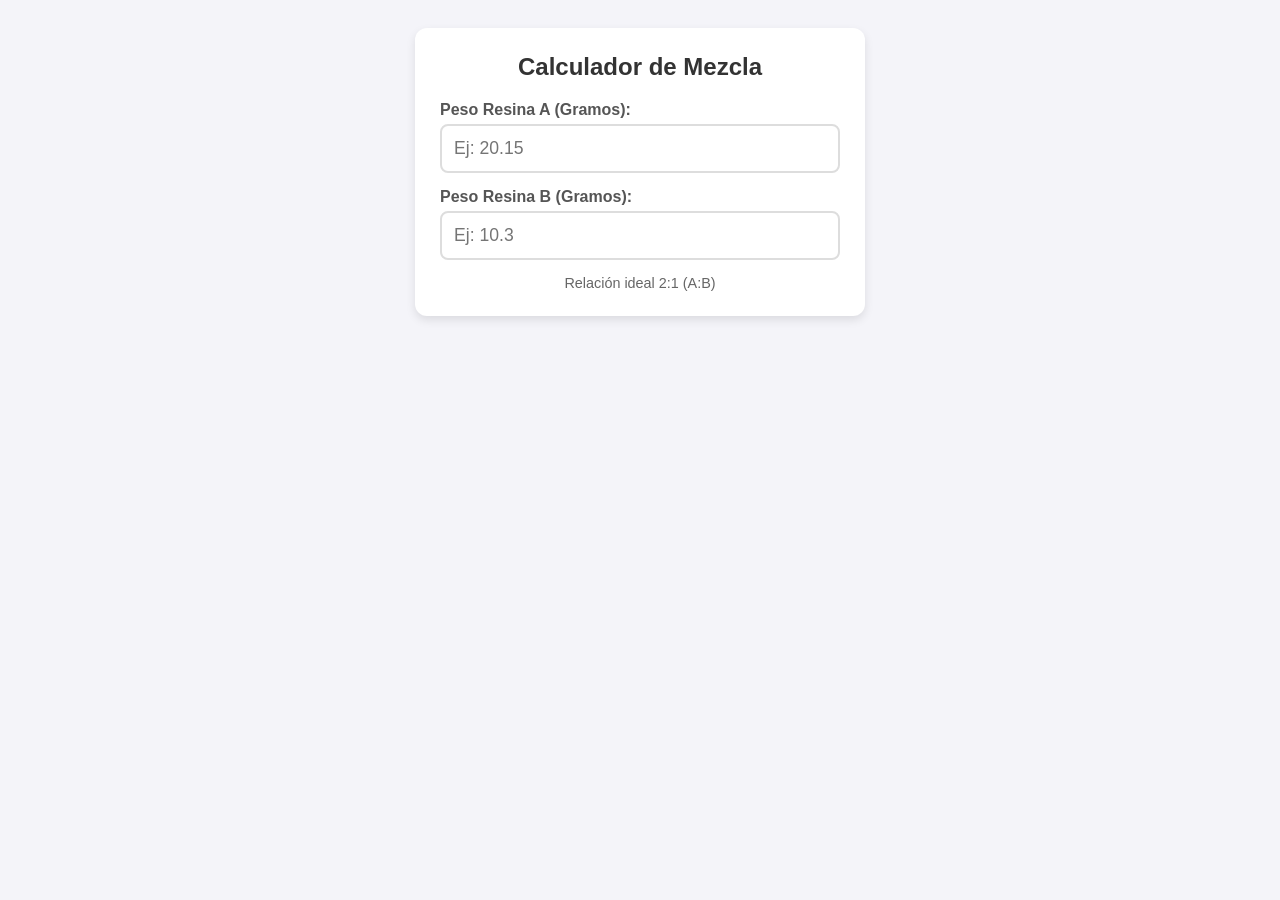
==== calculadora.html @ 8d12f619 "Add files via upload" ====
<!DOCTYPE html>
<html lang="es">
<head>
    <meta charset="UTF-8">
    <meta name="viewport" content="width=device-width, initial-scale=1.0">
    <title>Calculador 2:1</title>
    <style>
        body { font-family: sans-serif; display: flex; justify-content: center; padding: 20px; background-color: #f4f4f9; }
        .card { background: white; padding: 25px; border-radius: 12px; box-shadow: 0 4px 10px rgba(0,0,0,0.1); width: 100%; max-width: 400px; }
        h2 { text-align: center; color: #333; margin-top: 0; }
        .input-group { margin-bottom: 15px; }
        label { display: block; margin-bottom: 5px; font-weight: bold; color: #555; }
        input { width: 100%; padding: 12px; border: 2px solid #ddd; border-radius: 8px; font-size: 1.1em; box-sizing: border-box; outline: none; }
        input:focus { border-color: #007bff; }
        .result-box { margin-top: 20px; padding: 15px; border-radius: 8px; text-align: center; font-weight: bold; min-height: 60px; transition: 0.3s; }
        .info { font-size: 0.9em; margin-top: 10px; color: #666; text-align: center; }
        
        /* Colores de estado */
        .perfecto { background-color: #d4edda; color: #155724; border: 1px solid #c3e6cb; }
        .aceptable { background-color: #fff3cd; color: #856404; border: 1px solid #ffeeba; }
        .peligro { background-color: #f8d7da; color: #721c24; border: 1px solid #f5c6cb; }
        .falla-total { background-color: #721c24; color: white; border: 1px solid #491217; text-transform: uppercase; animation: flash 1s infinite; }

        @keyframes flash {
            0% { opacity: 1; } 50% { opacity: 0.7; } 100% { opacity: 1; }
        }
    </style>
</head>
<body>

<div class="card">
    <h2>Calculador de Mezcla</h2>
    
    <div class="input-group">
        <label>Peso Resina A (Gramos):</label>
        <input type="number" id="pesoA" placeholder="Ej: 20.15" step="0.01" oninput="calcular()">
    </div>

    <div class="input-group">
        <label>Peso Resina B (Gramos):</label>
        <input type="number" id="pesoB" placeholder="Ej: 10.3" step="0.01" oninput="calcular()">
    </div>

    <div id="resultado" class="result-box" style="display: none;">
        <div id="mensaje"></div>
        <div id="error-porcentaje" style="font-size: 0.8em; margin-top: 5px;"></div>
    </div>

    <div class="info">Relación ideal 2:1 (A:B)</div>
</div>

<script>
function calcular() {
    const a = parseFloat(document.getElementById('pesoA').value);
    const b = parseFloat(document.getElementById('pesoB').value);
    const resBox = document.getElementById('resultado');
    const msg = document.getElementById('mensaje');
    const errText = document.getElementById('error-porcentaje');

    if (isNaN(a) || isNaN(b) || a <= 0 || b <= 0) {
        resBox.style.display = 'none';
        return;
    }

    resBox.style.display = 'block';
    
    // El ideal de B es la mitad de A
    const bIdeal = a / 2;
    // Cálculo del error relativo porcentual
    const error = Math.abs((b - bIdeal) / bIdeal) * 100;

    errText.innerText = "Desviación: " + error.toFixed(2) + "%";
    resBox.className = "result-box"; // Limpiar clases

    if (error < 0.5) {
        msg.innerText = "Mezcla Perfecta ✨";
        resBox.classList.add('perfecto');
    } else if (error >= 0.5 && error < 1.8) {
        msg.innerText = "Error Aceptable ✅";
        resBox.classList.add('aceptable');
    } else if (error >= 1.8 && error <= 2.2) {
        msg.innerText = "PELIGRO DE ERROR ⚠️";
        resBox.classList.add('peligro');
    } else {
        msg.innerText = "PELIGRO DE FALLA ❌";
        resBox.classList.add('falla-total');
    }
}
</script>

</body>
</html>
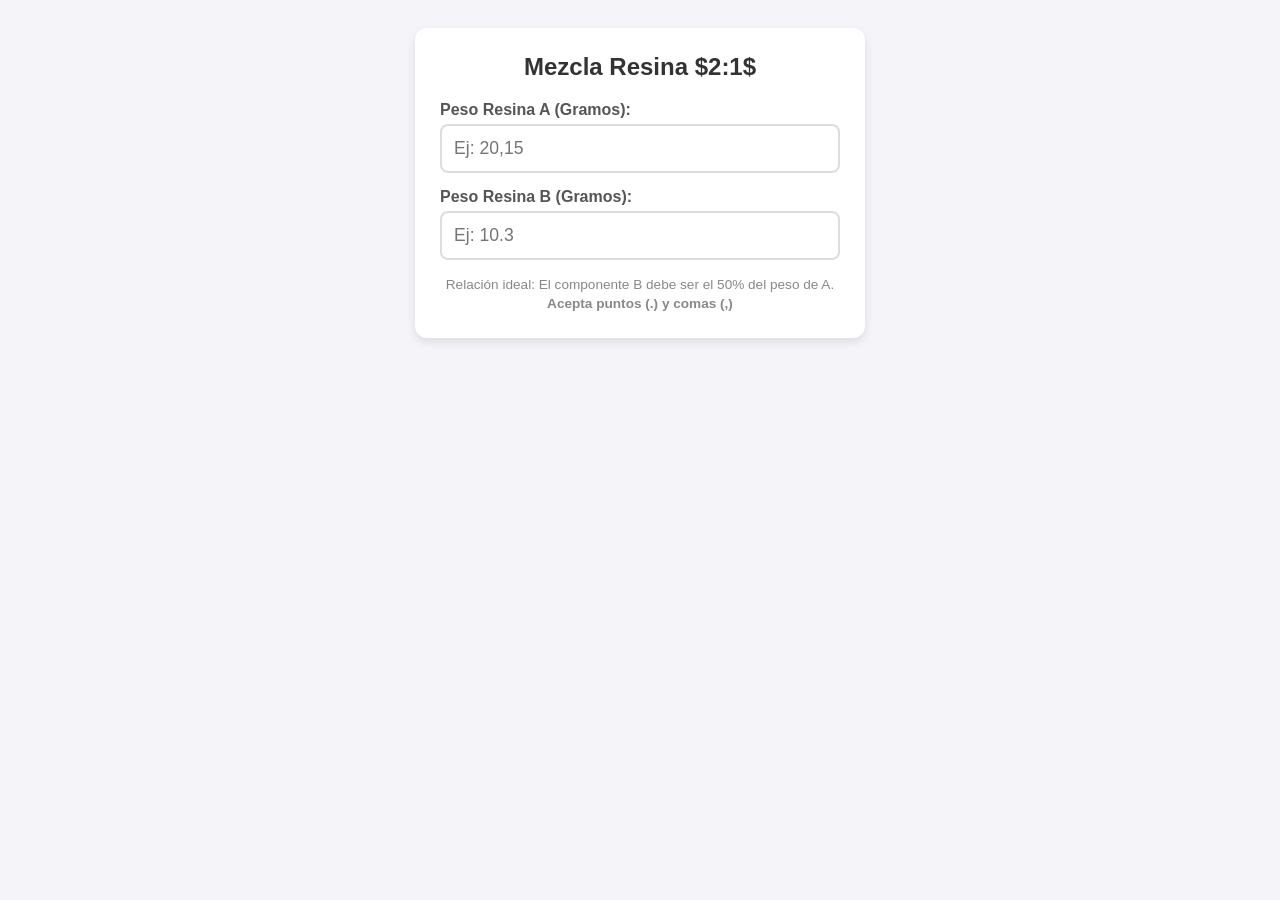
==== commit 0b11167d: "Refactor calculadora.html for improved usability" ====
--- a/calculadora.html
+++ b/calculadora.html
@@ -3,19 +3,20 @@
 <head>
     <meta charset="UTF-8">
     <meta name="viewport" content="width=device-width, initial-scale=1.0">
-    <title>Calculador 2:1</title>
+    <title>Calculador</title>
     <style>
         body { font-family: sans-serif; display: flex; justify-content: center; padding: 20px; background-color: #f4f4f9; }
         .card { background: white; padding: 25px; border-radius: 12px; box-shadow: 0 4px 10px rgba(0,0,0,0.1); width: 100%; max-width: 400px; }
-        h2 { text-align: center; color: #333; margin-top: 0; }
+        h2 { text-align: center; color: #333; margin-top: 0; font-size: 1.5em; }
         .input-group { margin-bottom: 15px; }
         label { display: block; margin-bottom: 5px; font-weight: bold; color: #555; }
+        /* Cambiamos a text para capturar la coma manualmente */
         input { width: 100%; padding: 12px; border: 2px solid #ddd; border-radius: 8px; font-size: 1.1em; box-sizing: border-box; outline: none; }
         input:focus { border-color: #007bff; }
-        .result-box { margin-top: 20px; padding: 15px; border-radius: 8px; text-align: center; font-weight: bold; min-height: 60px; transition: 0.3s; }
-        .info { font-size: 0.9em; margin-top: 10px; color: #666; text-align: center; }
+        .result-box { margin-top: 20px; padding: 15px; border-radius: 8px; text-align: center; font-weight: bold; min-height: 60px; transition: 0.3s; display: none; }
+        .info { font-size: 0.85em; margin-top: 15px; color: #888; text-align: center; line-height: 1.4; }
         
-        /* Colores de estado */
+        /* Estados */
         .perfecto { background-color: #d4edda; color: #155724; border: 1px solid #c3e6cb; }
         .aceptable { background-color: #fff3cd; color: #856404; border: 1px solid #ffeeba; }
         .peligro { background-color: #f8d7da; color: #721c24; border: 1px solid #f5c6cb; }
@@ -29,30 +30,38 @@
 <body>
 
 <div class="card">
-    <h2>Calculador de Mezcla</h2>
+    <h2>Mezcla Resina $2:1$</h2>
     
     <div class="input-group">
         <label>Peso Resina A (Gramos):</label>
-        <input type="number" id="pesoA" placeholder="Ej: 20.15" step="0.01" oninput="calcular()">
+        <input type="text" id="pesoA" placeholder="Ej: 20,15" inputmode="decimal" oninput="calcular()">
     </div>
 
     <div class="input-group">
         <label>Peso Resina B (Gramos):</label>
-        <input type="number" id="pesoB" placeholder="Ej: 10.3" step="0.01" oninput="calcular()">
+        <input type="text" id="pesoB" placeholder="Ej: 10.3" inputmode="decimal" oninput="calcular()">
     </div>
 
-    <div id="resultado" class="result-box" style="display: none;">
+    <div id="resultado" class="result-box">
         <div id="mensaje"></div>
-        <div id="error-porcentaje" style="font-size: 0.8em; margin-top: 5px;"></div>
+        <div id="error-porcentaje" style="font-size: 0.8em; opacity: 0.9; margin-top: 5px;"></div>
     </div>
 
-    <div class="info">Relación ideal 2:1 (A:B)</div>
+    <div class="info">
+        Relación ideal: El componente B debe ser el 50% del peso de A.<br>
+        <strong>Acepta puntos (.) y comas (,)</strong>
+    </div>
 </div>
 
 <script>
 function calcular() {
-    const a = parseFloat(document.getElementById('pesoA').value);
-    const b = parseFloat(document.getElementById('pesoB').value);
+    // Capturamos el texto y reemplazamos coma por punto
+    let rawA = document.getElementById('pesoA').value.replace(',', '.');
+    let rawB = document.getElementById('pesoB').value.replace(',', '.');
+
+    const a = parseFloat(rawA);
+    const b = parseFloat(rawB);
+    
     const resBox = document.getElementById('resultado');
     const msg = document.getElementById('mensaje');
     const errText = document.getElementById('error-porcentaje');
@@ -64,13 +73,11 @@
 
     resBox.style.display = 'block';
     
-    // El ideal de B es la mitad de A
     const bIdeal = a / 2;
-    // Cálculo del error relativo porcentual
     const error = Math.abs((b - bIdeal) / bIdeal) * 100;
 
     errText.innerText = "Desviación: " + error.toFixed(2) + "%";
-    resBox.className = "result-box"; // Limpiar clases
+    resBox.className = "result-box"; 
 
     if (error < 0.5) {
         msg.innerText = "Mezcla Perfecta ✨";
@@ -89,4 +96,4 @@
 </script>
 
 </body>
-</html>+</html>
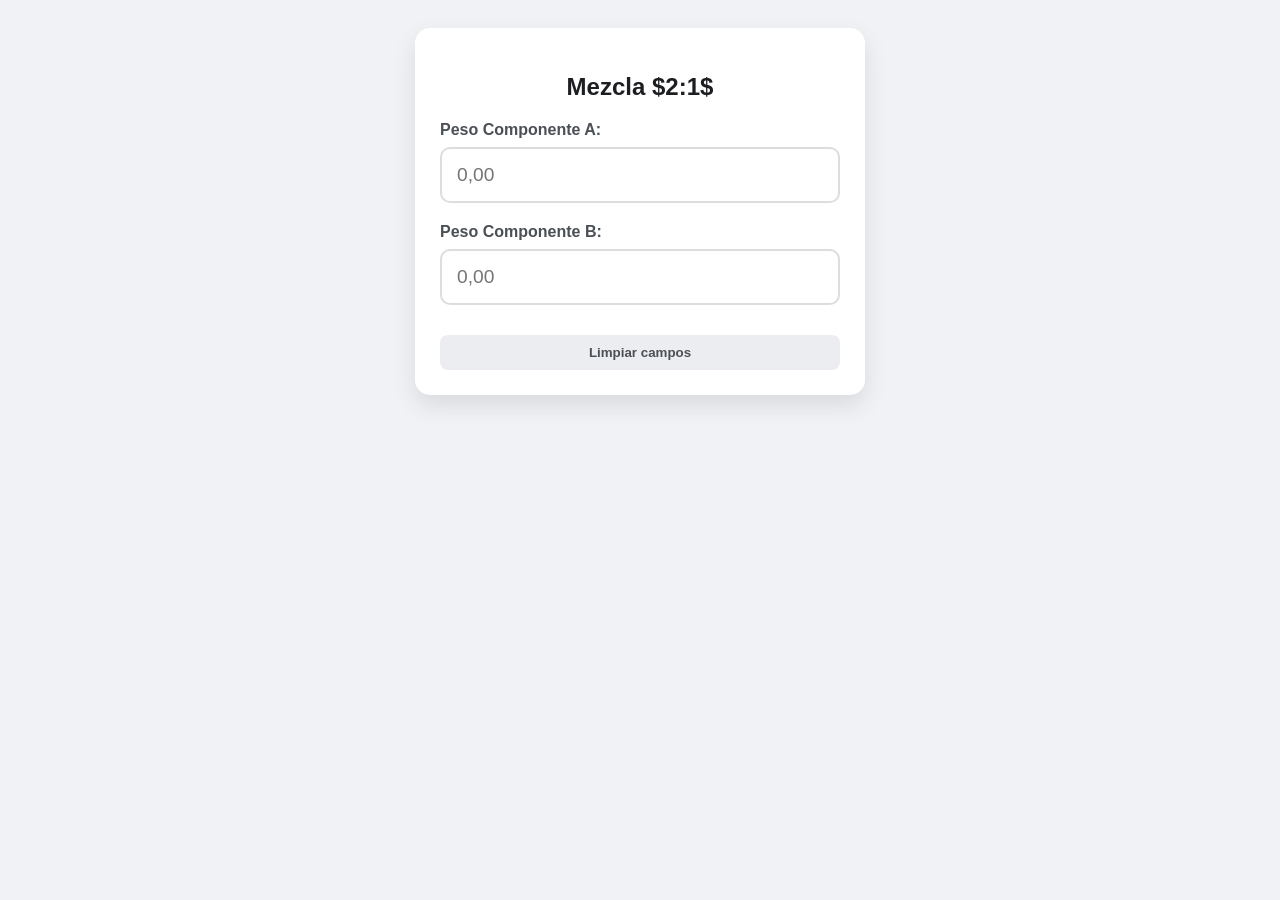
==== commit b799fca9: "Refactor HTML structure and styles for calculator" ====
--- a/calculadora.html
+++ b/calculadora.html
@@ -5,66 +5,57 @@
     <meta name="viewport" content="width=device-width, initial-scale=1.0">
     <title>Calculador</title>
     <style>
-        body { font-family: sans-serif; display: flex; justify-content: center; padding: 20px; background-color: #f4f4f9; }
-        .card { background: white; padding: 25px; border-radius: 12px; box-shadow: 0 4px 10px rgba(0,0,0,0.1); width: 100%; max-width: 400px; }
-        h2 { text-align: center; color: #333; margin-top: 0; font-size: 1.5em; }
-        .input-group { margin-bottom: 15px; }
-        label { display: block; margin-bottom: 5px; font-weight: bold; color: #555; }
-        /* Cambiamos a text para capturar la coma manualmente */
-        input { width: 100%; padding: 12px; border: 2px solid #ddd; border-radius: 8px; font-size: 1.1em; box-sizing: border-box; outline: none; }
-        input:focus { border-color: #007bff; }
-        .result-box { margin-top: 20px; padding: 15px; border-radius: 8px; text-align: center; font-weight: bold; min-height: 60px; transition: 0.3s; display: none; }
-        .info { font-size: 0.85em; margin-top: 15px; color: #888; text-align: center; line-height: 1.4; }
+        body { font-family: -apple-system, BlinkMacSystemFont, "Segoe UI", Roboto, sans-serif; display: flex; justify-content: center; padding: 20px; background-color: #f0f2f5; }
+        .card { background: white; padding: 25px; border-radius: 15px; box-shadow: 0 10px 25px rgba(0,0,0,0.1); width: 100%; max-width: 400px; }
+        h2 { text-align: center; color: #1c1e21; margin-bottom: 20px; }
+        .input-group { margin-bottom: 20px; }
+        label { display: block; margin-bottom: 8px; font-weight: 600; color: #4b4f56; }
+        input { width: 100%; padding: 15px; border: 2px solid #ddd; border-radius: 10px; font-size: 1.2em; box-sizing: border-box; outline: none; transition: border-color 0.2s; }
+        input:focus { border-color: #0084ff; }
+        .result-box { margin-top: 20px; padding: 20px; border-radius: 10px; text-align: center; font-weight: bold; display: none; }
+        .btn-clear { width: 100%; padding: 10px; margin-top: 10px; background: #ebedf0; border: none; border-radius: 8px; cursor: pointer; color: #4b4f56; font-weight: 600; }
         
-        /* Estados */
-        .perfecto { background-color: #d4edda; color: #155724; border: 1px solid #c3e6cb; }
-        .aceptable { background-color: #fff3cd; color: #856404; border: 1px solid #ffeeba; }
-        .peligro { background-color: #f8d7da; color: #721c24; border: 1px solid #f5c6cb; }
-        .falla-total { background-color: #721c24; color: white; border: 1px solid #491217; text-transform: uppercase; animation: flash 1s infinite; }
+        /* Colores de Alerta */
+        .perfecto { background-color: #e7f3ff; color: #1877f2; border: 1px solid #cce4ff; }
+        .aceptable { background-color: #e6f4ea; color: #1e7e34; border: 1px solid #ceead6; }
+        .peligro { background-color: #fff9e6; color: #947c00; border: 1px solid #ffeeba; }
+        .falla-total { background-color: #fa3e3e; color: white; text-transform: uppercase; animation: pulse 1s infinite; }
 
-        @keyframes flash {
-            0% { opacity: 1; } 50% { opacity: 0.7; } 100% { opacity: 1; }
-        }
+        @keyframes pulse { 0% { transform: scale(1); } 50% { transform: scale(1.02); } 100% { transform: scale(1); } }
     </style>
 </head>
 <body>
 
 <div class="card">
-    <h2>Mezcla Resina $2:1$</h2>
+    <h2>Mezcla $2:1$</h2>
     
     <div class="input-group">
-        <label>Peso Resina A (Gramos):</label>
-        <input type="text" id="pesoA" placeholder="Ej: 20,15" inputmode="decimal" oninput="calcular()">
+        <label>Peso Componente A:</label>
+        <input type="text" id="pesoA" placeholder="0,00" inputmode="decimal" oninput="calcular()">
     </div>
 
     <div class="input-group">
-        <label>Peso Resina B (Gramos):</label>
-        <input type="text" id="pesoB" placeholder="Ej: 10.3" inputmode="decimal" oninput="calcular()">
+        <label>Peso Componente B:</label>
+        <input type="text" id="pesoB" placeholder="0,00" inputmode="decimal" oninput="calcular()">
     </div>
 
     <div id="resultado" class="result-box">
-        <div id="mensaje"></div>
-        <div id="error-porcentaje" style="font-size: 0.8em; opacity: 0.9; margin-top: 5px;"></div>
+        <div id="mensaje" style="font-size: 1.2em;"></div>
+        <div id="error-val" style="font-size: 0.9em; margin-top: 8px; font-weight: normal;"></div>
     </div>
 
-    <div class="info">
-        Relación ideal: El componente B debe ser el 50% del peso de A.<br>
-        <strong>Acepta puntos (.) y comas (,)</strong>
-    </div>
+    <button class="btn-clear" onclick="limpiar()">Limpiar campos</button>
 </div>
 
 <script>
 function calcular() {
-    // Capturamos el texto y reemplazamos coma por punto
-    let rawA = document.getElementById('pesoA').value.replace(',', '.');
-    let rawB = document.getElementById('pesoB').value.replace(',', '.');
+    // Reemplaza TODAS las comas por puntos antes de procesar
+    let valA = document.getElementById('pesoA').value.replace(/,/g, '.');
+    let valB = document.getElementById('pesoB').value.replace(/,/g, '.');
 
-    const a = parseFloat(rawA);
-    const b = parseFloat(rawB);
-    
+    const a = parseFloat(valA);
+    const b = parseFloat(valB);
     const resBox = document.getElementById('resultado');
-    const msg = document.getElementById('mensaje');
-    const errText = document.getElementById('error-porcentaje');
 
     if (isNaN(a) || isNaN(b) || a <= 0 || b <= 0) {
         resBox.style.display = 'none';
@@ -72,16 +63,17 @@
     }
 
     resBox.style.display = 'block';
-    
     const bIdeal = a / 2;
     const error = Math.abs((b - bIdeal) / bIdeal) * 100;
 
-    errText.innerText = "Desviación: " + error.toFixed(2) + "%";
-    resBox.className = "result-box"; 
+    const msg = document.getElementById('mensaje');
+    const errText = document.getElementById('error-val');
+    errText.innerText = "Desviación del ideal: " + error.toFixed(2) + "%";
+    resBox.className = "result-box";
 
     if (error < 0.5) {
         msg.innerText = "Mezcla Perfecta ✨";
-        resBox.classList.add('perfecto');
+        resBox.classList.add('aceptable'); // Uso verde para perfecto/aceptable
     } else if (error >= 0.5 && error < 1.8) {
         msg.innerText = "Error Aceptable ✅";
         resBox.classList.add('aceptable');
@@ -93,6 +85,12 @@
         resBox.classList.add('falla-total');
     }
 }
+
+function limpiar() {
+    document.getElementById('pesoA').value = '';
+    document.getElementById('pesoB').value = '';
+    document.getElementById('resultado').style.display = 'none';
+}
 </script>
 
 </body>
